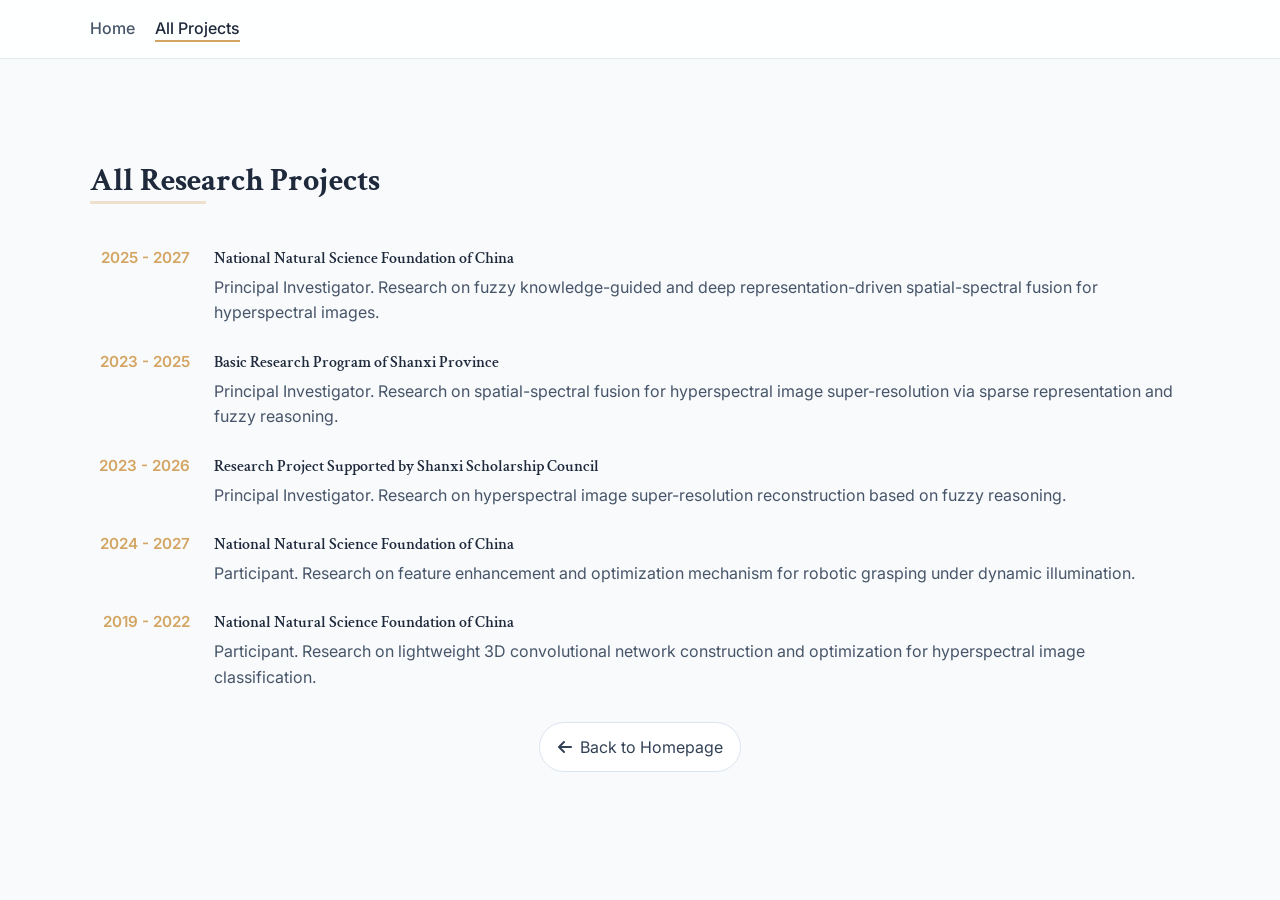
==== pages/all-honors.html @ deda36c7 "v1" ====
<!DOCTYPE html>
<html lang="en">
<head>
    <meta charset="UTF-8">
    <meta name="viewport" content="width=device-width, initial-scale=1.0">
    <title>All Projects - Jing Yang</title>
    <link rel="stylesheet" href="../styles.css">
    <link rel="stylesheet" href="https://cdnjs.cloudflare.com/ajax/libs/font-awesome/6.4.0/css/all.min.css">
</head>
<body>
    <nav class="top-nav">
        <ul class="nav-links" style="display:flex; gap:1.25rem; align-items:center; padding:1rem 1.25rem; max-width:1100px; margin:0 auto;">
            <li><a href="../index.html" class="nav-item">Home</a></li>
            <li><a href="#" class="nav-item active">All Projects</a></li>
        </ul>
    </nav>

    <div class="content-container">
        <div class="main-wrapper">
            <main class="main-content">
                <section id="all-honors" class="section">
                    <h2 class="section-title">All Research Projects</h2>
                    <div class="content-block">
                        <div id="all-honors-container" class="honors-list"></div>
                        <div class="view-all-container">
                            <a href="../index.html" class="view-all-btn"><i class="fas fa-arrow-left"></i> Back to Homepage</a>
                        </div>
                    </div>
                </section>
            </main>
        </div>
    </div>

    <script src="../script.js"></script>
</body>
</html>
---- styles.css ----
@import url('https://fonts.googleapis.com/css2?family=Crimson+Text:ital,wght@0,400;0,600;0,700;1,400&family=Inter:wght@300;400;500;600;700&family=Kalam:wght@300;400;700&display=swap');

body {
    font-family: 'Inter', sans-serif;
    color: #0f172a;
    background-color: #f8fafc;
    line-height: 1.6;
    margin: 0;
}

h1, h2, h3, h4, h5, h6 {
    font-family: 'Crimson Text', serif;
}

a {
    color: inherit;
}

.font-serif {
    font-family: 'Crimson Text', serif;
}

.font-sans {
    font-family: 'Inter', sans-serif;
}

.glass {
    background: rgba(255, 255, 255, 0.85);
    backdrop-filter: blur(12px);
    -webkit-backdrop-filter: blur(12px);
    border-bottom: 1px solid rgba(255, 255, 255, 0.3);
    box-shadow: 0 4px 30px rgba(0, 0, 0, 0.03);
}

.top-nav {
    background: rgba(255, 255, 255, 0.92);
    border-bottom: 1px solid #e2e8f0;
}

.nav-links {
    list-style: none;
    margin: 0;
    padding: 0;
}

.nav-item {
    position: relative;
    font-weight: 500;
    color: #475569;
    transition: color 0.2s;
    text-decoration: none;
}

.nav-item:hover,
.nav-item.active {
    color: #1e293b;
}

.nav-item::after {
    content: '';
    position: absolute;
    width: 0;
    height: 2px;
    bottom: -4px;
    left: 0;
    background-color: #d4a562;
    transition: width 0.3s ease;
}

.nav-item:hover::after,
.nav-item.active::after {
    width: 100%;
}

.profile-image-container {
    position: relative;
    z-index: 10;
}

section {
    position: relative;
}

.section-header h2,
.section-title {
    position: relative;
    display: inline-block;
}

.section-header h2::after,
.section-title::after {
    content: '';
    position: absolute;
    bottom: 2px;
    left: 0;
    width: 40%;
    height: 3px;
    background-color: rgba(212, 165, 98, 0.3);
    z-index: -1;
}

.grid-layout {
    display: grid;
    grid-template-columns: 1fr;
    gap: 2rem;
}

@media (min-width: 1024px) {
    .grid-layout {
        grid-template-columns: 320px 1fr;
        gap: 4rem;
        align-items: start;
    }
}

.contact-card {
    transition: all 0.3s ease;
}

.contact-card:hover {
    transform: translateY(-2px);
    box-shadow: 0 10px 15px -3px rgba(0, 0, 0, 0.1), 0 4px 6px -2px rgba(0, 0, 0, 0.05);
    border-color: #cbd5e1;
}

::-webkit-scrollbar {
    width: 8px;
}

::-webkit-scrollbar-track {
    background: #f1f5f9;
}

::-webkit-scrollbar-thumb {
    background: #cbd5e1;
    border-radius: 4px;
}

::-webkit-scrollbar-thumb:hover {
    background: #94a3b8;
}

.text-accent {
    color: #d4a562;
}

.bg-accent {
    background-color: #d4a562;
}

.border-accent {
    border-color: #d4a562;
}

.hover\:text-accent:hover {
    color: #d4a562;
}

details summary {
    cursor: pointer;
    transition: all 0.2s cubic-bezier(0.4, 0, 0.2, 1);
    text-align: justify;
}

.formal-font {
    font-family: 'Times New Roman', Times, serif;
    font-size: 1.05rem;
    line-height: 1.6;
}

.link-highlight {
    color: #b7791f;
    text-decoration: none;
    border-bottom: 1px solid rgba(212, 165, 98, 0.35);
}

.link-highlight:hover {
    color: #8b5e2b;
}

.social-btn {
    width: 2.5rem;
    height: 2.5rem;
    display: inline-flex;
    align-items: center;
    justify-content: center;
    border-radius: 999px;
    border: 1px solid #e2e8f0;
    color: #475569;
    background: #ffffff;
    text-decoration: none;
    transition: all 0.2s ease;
    box-shadow: 0 6px 18px -16px rgba(15, 23, 42, 0.55);
}

.social-btn:hover {
    border-color: rgba(212, 165, 98, 0.5);
    color: #b7791f;
    transform: translateY(-1px);
}

.timeline-item {
    align-items: flex-start;
}

.school-logo-container {
    box-sizing: border-box;
}

.content-container {
    max-width: 1100px;
    margin: 0 auto;
    padding: 6rem 1.25rem 3rem;
}

.main-wrapper {
    width: 100%;
}

.main-content {
    width: 100%;
}

.section {
    background: transparent;
}

.section-title {
    font-size: 2rem;
    font-weight: 700;
    color: #1e293b;
    margin: 0 0 1rem;
}

.subtitle-text {
    font-size: 0.95rem;
    color: #64748b;
    margin-left: 0.5rem;
}

.content-block {
    margin-top: 1.5rem;
}

.view-all-container {
    margin-top: 2rem;
    display: flex;
    justify-content: center;
}

.view-all-btn {
    display: inline-flex;
    align-items: center;
    gap: 0.5rem;
    padding: 0.7rem 1.1rem;
    border-radius: 999px;
    border: 1px solid #dbe4ef;
    background: #ffffff;
    color: #334155;
    text-decoration: none;
    transition: all 0.2s ease;
}

.view-all-btn:hover {
    border-color: rgba(212, 165, 98, 0.55);
    color: #b7791f;
    background: #fffaf0;
}

.publication-filters {
    display: flex;
    flex-wrap: wrap;
    gap: 0.75rem;
    margin: 1rem 0 0;
}

.filter-link {
    display: inline-flex;
    align-items: center;
    gap: 0.45rem;
    padding: 0.55rem 0.95rem;
    border-radius: 999px;
    border: 1px solid #dbe4ef;
    background: #ffffff;
    color: #475569;
    text-decoration: none;
    transition: all 0.2s ease;
}

.filter-link:hover,
.filter-link.active {
    background: #1e293b;
    border-color: #1e293b;
    color: #ffffff;
}

.empty-state {
    text-align: center;
    color: #64748b;
    padding: 2rem 0;
}

.pub-year-group {
    margin-bottom: 2rem;
}

.pub-year-header {
    font-family: 'Inter', sans-serif;
    font-size: 1.35rem;
    font-weight: 700;
    font-style: italic;
    letter-spacing: 0.05em;
    color: #1e293b;
    margin-bottom: 1rem;
    border-bottom: 2px solid #e2e8f0;
    padding-bottom: 0.25rem;
    display: inline-block;
}

.pub-list-ul {
    list-style: none;
    padding-left: 0;
    margin: 0;
    display: flex;
    flex-direction: column;
    gap: 1.4rem;
}

.pub-list-item {
    display: flex;
    gap: 1.4rem;
    align-items: flex-start;
    padding: 1.2rem;
    border: 1px solid #e2e8f0;
    border-radius: 18px;
    background: linear-gradient(135deg, #ffffff 0%, #f8fafc 100%);
    transition: border-color 0.25s ease, background-color 0.25s ease;
    line-height: 1.5;
}

.pub-list-item:hover {
    border-color: rgba(212, 165, 98, 0.55);
}

.pub-content-wrapper {
    width: 100%;
    flex: 1 1 auto;
}

.pub-line-1 {
    display: flex;
    flex-wrap: wrap;
    align-items: center;
    gap: 0.55rem;
    font-size: 1rem;
    margin-bottom: 0.45rem;
}

.pub-title-text {
    font-weight: 600;
    color: #1e293b;
    font-size: 1.08rem;
    line-height: 1.35;
    flex: 0 1 auto;
}

.pub-line-2 {
    font-size: 0.95rem;
    color: #4b5563;
    margin-bottom: 0.35rem;
}

.pub-line-2 strong,
.pub-line-2 b {
    color: #1e293b;
    font-weight: 600;
}

.pub-line-3 {
    font-size: 0.9rem;
    color: #64748b;
    display: flex;
    flex-wrap: wrap;
    align-items: center;
    gap: 0.35rem;
}

.pub-line-4 {
    display: flex;
    flex-wrap: wrap;
    gap: 0.45rem;
    margin-top: 0.45rem;
}

.pub-link-btn {
    display: inline-block;
    font-size: 0.76rem;
    font-weight: 600;
    padding: 0.2rem 0.65rem;
    border: 1px solid #dbe4ef;
    border-radius: 999px;
    color: #475569;
    text-decoration: none;
    transition: all 0.2s;
    background-color: #ffffff;
    box-shadow: 0 8px 16px -14px rgba(15, 23, 42, 0.45);
}

.pub-link-btn:hover {
    border-color: rgba(212, 165, 98, 0.55);
    color: #b7791f;
    background-color: #fffaf0;
}

.pub-link-btn.is-placeholder {
    color: #94a3b8;
    border-style: dashed;
    background-color: #f8fafc;
    cursor: default;
}

.pub-venue-tag {
    display: inline-flex;
    align-items: center;
    justify-content: center;
    padding: 0.28rem 0.8rem;
    border-radius: 999px;
    border: 1px solid rgba(148, 163, 184, 0.28);
    background: rgba(255, 255, 255, 0.96);
    font-size: 0.78rem;
    font-weight: 700;
    letter-spacing: 0.04em;
    white-space: nowrap;
}

.pub-venue-inline-tag {
    padding: 0.18rem 0.58rem;
    font-size: 0.68rem;
    letter-spacing: 0.025em;
}

.tag-conference {
    color: #b7791f;
    border-color: rgba(212, 165, 98, 0.36);
    background: #fffaf0;
}

.tag-under-review {
    color: #2563eb;
    border-color: rgba(37, 99, 235, 0.22);
    background: #eff6ff;
}

.pub-badge-highlight {
    display: inline-block;
    /*background-color: #ef4444;*/
    color: #ffffff;
    font-size: 0.75rem;
    font-weight: 700;
    padding: 0.16rem 0.5rem;
    border-radius: 999px;
    line-height: 1.2;
}

.pub-list-item.with-thumbnail-expanded {
    display: flex;
}

.pub-thumbnail-box {
    width: 300px;
    aspect-ratio: 16 / 9;
    flex-shrink: 0;
    order: -1;
    position: relative;
    border-radius: 14px;
    overflow: hidden;
    background: linear-gradient(180deg, #f8fafc 0%, #eef2f7 100%);
    border: 1px solid rgba(226, 232, 240, 0.9);
    padding: 0.35rem;
}

.pub-thumbnail-box img {
    width: 100%;
    height: 100%;
    display: block;
    border-radius: 10px;
    object-fit: contain;
    background: #ffffff;
}

.news-item {
    display: grid;
    grid-template-columns: 80px 1fr;
    gap: 1.5rem;
    align-items: baseline;
    padding-bottom: 0.5rem;
    border-bottom: 1px dashed #e2e8f0;
}

.news-item:last-child {
    border-bottom: none;
}

.news-date {
    font-family: 'Kalam', cursive;
    font-weight: 400;
    font-size: 0.9rem;
    color: #64748b;
    white-space: nowrap;
}

.news-content {
    font-family: 'Kalam', cursive;
    font-size: 0.95rem;
    color: #334155;
    line-height: 1.5;
}

.news-content a {
    color: #b7791f;
    text-decoration: none;
}

.honor-item {
    display: grid;
    grid-template-columns: 100px 1fr;
    gap: 1.5rem;
    align-items: baseline;
    margin-bottom: 1.5rem;
}

/*.honor-year {*/
/*    font-family: 'Courier New', Courier, monospace;*/
/*    font-weight: 700;*/
/*    font-size: 0.9rem;*/
/*    color: #d4a562;*/
/*    text-align: right;*/
/*    white-space: nowrap;*/
/*}*/
.honor-year {
    font-weight: 600;
    font-size: 0.95rem;
    color: #d4a562;
    text-align: right;
    white-space: nowrap;
}

.honor-content h3 {
    font-size: 1rem;
    font-weight: 600;
    color: #1e293b;
    margin: 0 0 0.2rem;
}

.honor-content p {
    margin: 0;
    color: #475569;
}

@media (max-width: 640px) {
    .content-container {
        padding-top: 5rem;
    }

    .news-item,
    .honor-item {
        grid-template-columns: 1fr;
        gap: 0.4rem;
    }

    .honor-year {
        text-align: left;
    }

    .pub-list-item,
    .pub-list-item.with-thumbnail-expanded {
        flex-direction: column;
    }

    .pub-thumbnail-box {
        width: 100%;
        max-width: none;
    }

    .publication-filters {
        flex-direction: column;
        align-items: stretch;
    }
}
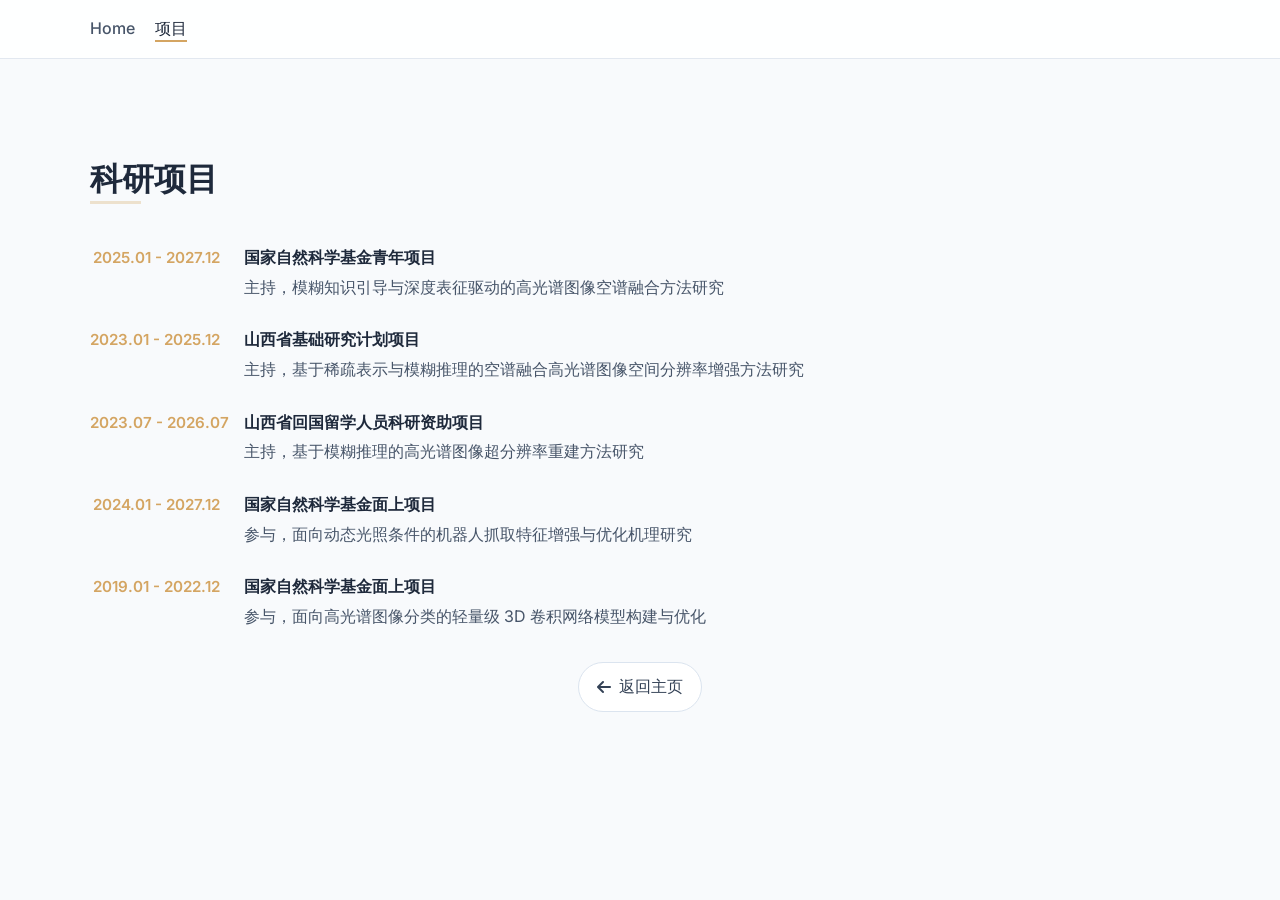
==== commit 28c64d38: "iov2" ====
--- a/pages/all-honors.html
+++ b/pages/all-honors.html
@@ -3,7 +3,7 @@
 <head>
     <meta charset="UTF-8">
     <meta name="viewport" content="width=device-width, initial-scale=1.0">
-    <title>All Projects - Jing Yang</title>
+    <title>项目-杨静</title>
     <link rel="stylesheet" href="../styles.css">
     <link rel="stylesheet" href="https://cdnjs.cloudflare.com/ajax/libs/font-awesome/6.4.0/css/all.min.css">
 </head>
@@ -11,7 +11,7 @@
     <nav class="top-nav">
         <ul class="nav-links" style="display:flex; gap:1.25rem; align-items:center; padding:1rem 1.25rem; max-width:1100px; margin:0 auto;">
             <li><a href="../index.html" class="nav-item">Home</a></li>
-            <li><a href="#" class="nav-item active">All Projects</a></li>
+            <li><a href="#" class="nav-item active">项目</a></li>
         </ul>
     </nav>
 
@@ -19,11 +19,11 @@
         <div class="main-wrapper">
             <main class="main-content">
                 <section id="all-honors" class="section">
-                    <h2 class="section-title">All Research Projects</h2>
+                    <h2 class="section-title">科研项目</h2>
                     <div class="content-block">
                         <div id="all-honors-container" class="honors-list"></div>
                         <div class="view-all-container">
-                            <a href="../index.html" class="view-all-btn"><i class="fas fa-arrow-left"></i> Back to Homepage</a>
+                            <a href="../index.html" class="view-all-btn"><i class="fas fa-arrow-left"></i> 返回主页</a>
                         </div>
                     </div>
                 </section>
--- a/styles.css
+++ b/styles.css
@@ -521,18 +521,34 @@
     text-decoration: none;
 }
 
+/*.honor-item {*/
+/*    display: grid;*/
+/*    grid-template-columns: 100px 1fr;*/
+/*    gap: 1.5rem;*/
+/*    align-items: baseline;*/
+/*    margin-bottom: 1.5rem;*/
+/*}*/
 .honor-item {
     display: grid;
-    grid-template-columns: 100px 1fr;
+    /* 将 100px 修改为 130px，给“2025 - 2027”留出足够空间 */
+    grid-template-columns: 130px 1fr;
+    /* 保持或适当加大左右间距 (1.5rem 约等于 24px) */
     gap: 1.5rem;
     align-items: baseline;
-    margin-bottom: 1.5rem;
+    margin-bottom: 1.75rem; /* 稍微加大家开各项目之间的上下间距 */
 }
 
 /*.honor-year {*/
 /*    font-family: 'Courier New', Courier, monospace;*/
 /*    font-weight: 700;*/
 /*    font-size: 0.9rem;*/
+/*    color: #d4a562;*/
+/*    text-align: right;*/
+/*    white-space: nowrap;*/
+/*}*/
+/*.honor-year {*/
+/*    font-weight: 600;*/
+/*    font-size: 0.95rem;*/
 /*    color: #d4a562;*/
 /*    text-align: right;*/
 /*    white-space: nowrap;*/
@@ -542,7 +558,7 @@
     font-size: 0.95rem;
     color: #d4a562;
     text-align: right;
-    white-space: nowrap;
+    white-space: nowrap; /* 确保时间绝对不会因为拥挤而换行 */
 }
 
 .honor-content h3 {
